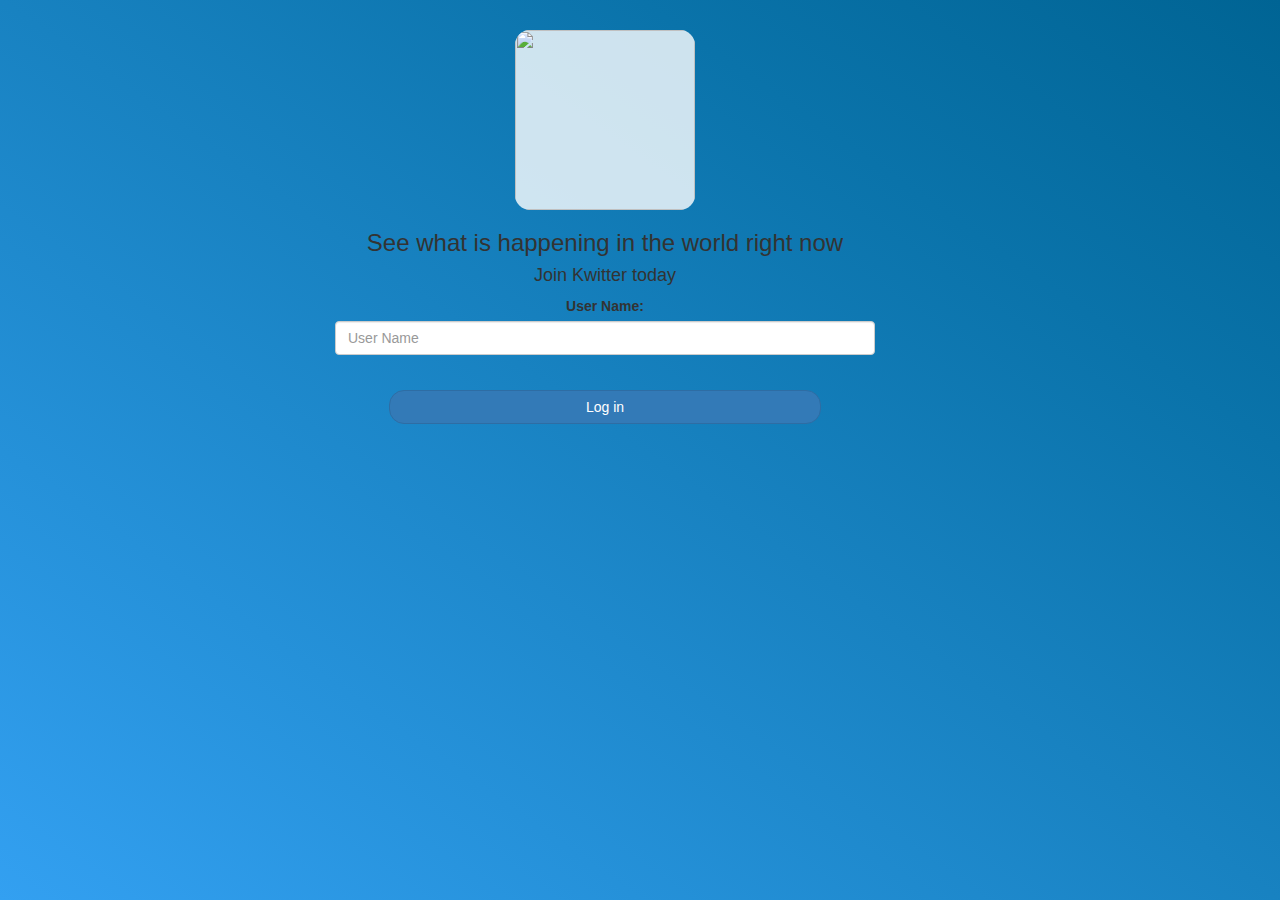
==== index.html @ 3e196ee4 "Add files via upload" ====
<html>

<head>
    <title>Lets Chat</title>
    <link href="https://fonts.googleapis.com/css?family=Yeon+Sung&display=swap" rel="stylesheet">
    <meta name="viewport" content="width=device-width, initial-scale=1">
    <link rel="stylesheet" href="https://maxcdn.bootstrapcdn.com/bootstrap/3.4.0/css/bootstrap.min.css">
    <script src="https://ajax.googleapis.com/ajax/libs/jquery/3.4.1/jquery.min.js"></script>
    <script src="https://maxcdn.bootstrapcdn.com/bootstrap/3.4.0/js/bootstrap.min.js"></script>
    <link rel="stylesheet" type="text/css" href="Kwitter - Copy.css">
    <script src="Kwitter.js"></script>

</head>

<body>
    <div class="container">
        <center>
            <div class="col-lg-6col-md-6 col-sm-6 col-xs-12 login_div">
                <img src="Kwitter.png" class="logo img-responsive">
                <h3>See what is happening in the world right now</h3>
                <h4>Join Kwitter today</h4>
                <div class="form-group">
                    <label>User Name:</label>
                    <input type="text" id="user_name" class="form-control" placeholder="User Name">

                </div>
                <br>

                <button id="login_button" class="btn btn-primary" onclick="addUser();">Log in</button>
                <br><br>




            </div>
        </center>
    </div>
</body>

</html>
---- Kwitter - Copy.css ----
html,
body {
    height: 100%;
    margin: 0;
}

body {
    background-image: linear-gradient(to right top, #33a0f1, #2591d9, #1882c1, #0a73aa, #006494);
}

.logo {
    width: 180px;
    margin-top: 30px;
    border-radius: 40px;
}

#login_button {
    width: 80%;
    border-radius: 15px;
}

.login_div img {
    background: rgba(255, 255, 255, 0.8);
    float: none;
    border-radius: 15px;
}

.login_div {
    margin-left: 250px;
}
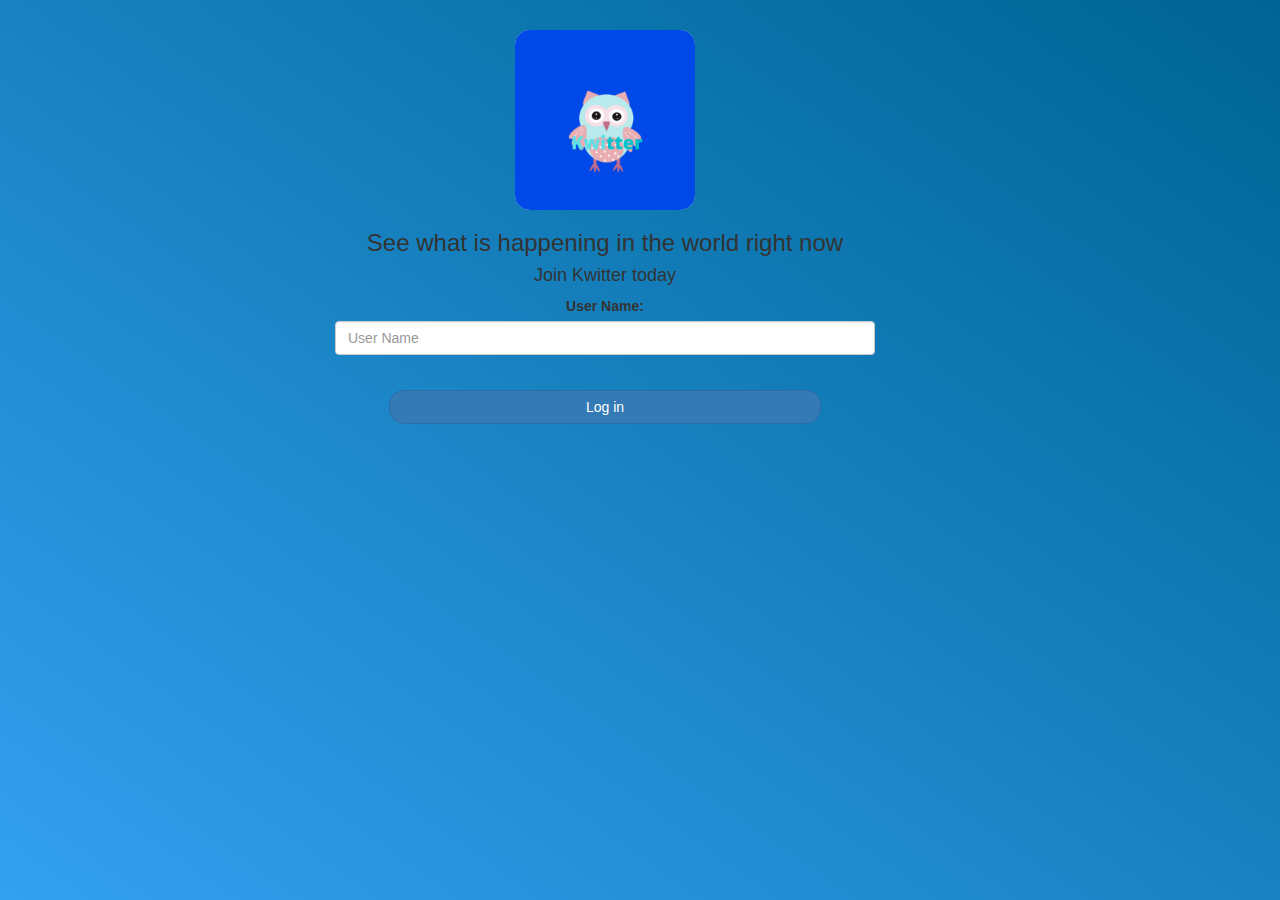
==== commit db513c4e: "Update index.html" ====
--- a/index.html
+++ b/index.html
@@ -17,7 +17,7 @@
     <div class="container">
         <center>
             <div class="col-lg-6col-md-6 col-sm-6 col-xs-12 login_div">
-                <img src="Kwitter.png" class="logo img-responsive">
+                <img src="Kwitter - Copy.png" class="logo img-responsive">
                 <h3>See what is happening in the world right now</h3>
                 <h4>Join Kwitter today</h4>
                 <div class="form-group">
@@ -38,4 +38,4 @@
     </div>
 </body>
 
-</html>+</html>
